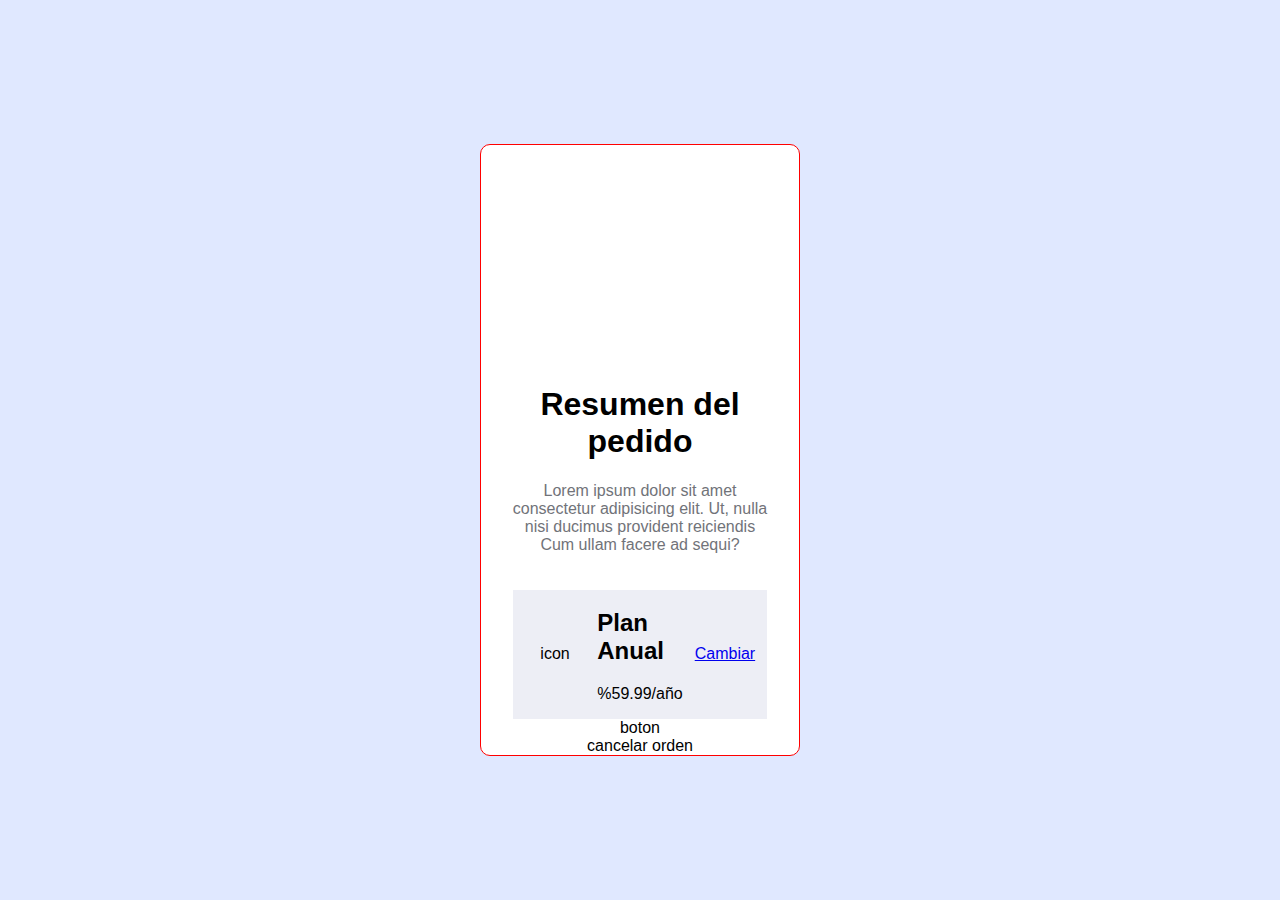
==== 1.-Card-Azul/index.html @ af7c4798 "empezando con el ejercicio 1 de elaborar una card de un plan anual" ====
<!DOCTYPE html>
<html lang="en">
<head>
  <meta charset="UTF-8">
  <meta name="viewport" content="width=device-width, initial-scale=1.0"> <!-- displays site properly based on user's device -->

  <link rel="icon" type="image/png" sizes="32x32" href="./images/favicon-32x32.png">
  
  <title>Frontend Mentor | Tarjeta Azul</title>
<link rel="stylesheet" href="css/estilos.css">
</head>
<body>

  <div class="card">
      <div class="card__hero"></div>
      <div class="card__text"><h1>Resumen del pedido</h1>
        <p>Lorem ipsum dolor sit amet consectetur adipisicing elit. Ut, nulla nisi ducimus provident reiciendis  Cum ullam facere ad sequi?</p></div>
      <div class="card__plan">
        <div>icon</div>
        <div><h2>Plan Anual</h2>
              <p>%59.99/año</p></div>
        <div><a href="#">Cambiar</a></div>
      </div>
      <div>boton</div>
      <div>cancelar orden</div>
  
</div>
</body>
</html>
---- 1.-Card-Azul/css/estilos.css ----
/* variables de css
 */

 :root
 {
     --gris:#717379;;
 }

@import url('https://fonts.googleapis.com/css2?family=Red+Hat+Display:wght@500;700;900&display=swap');

/* reseteamos todos los elementos */
html {
    box-sizing: border-box;
  }
  *, *:before, *:after {
    box-sizing: inherit;
}


body
{
    background-image: url(/order-summary-component-main/images/pattern-background-desktop.svg);
    background-size: cover;
    background-position: center;
    background-repeat: no-repeat;
    background-color: #e0e8ff;
    height: 100vh;
    display: flex;
    justify-content: center;
    align-items: center;
    flex-direction: column;
   margin: 0;
   font-family: 'Red Hat Display', sans-serif;

}


.card
{
    border: 1px solid red;
    background-color: #fff;
    width:25%;
    display: flex;
    flex-direction: column;
    align-items: center;
    justify-content: center; 
    border-radius: 10px;
}

.card__hero
{
    background-image: url(/order-summary-component-main/images/illustration-hero.svg);
    border-radius: 10px 10px 0 0;
    height: 200px;
    background-position: center;
    background-size: cover;
    width: 100%;
    
}

.card__text
{
    margin: 20px 25px;
    text-align: center;
    
}
.card .card__text p
{
    color: var(--gris);
    font-weight: 500;
}

.card__plan
{   
    display: grid;
    grid-template-columns: repeat(3,1fr);
    /* cuando alineamos css grid utilizamos justify-items:  y align-items:  */
    align-items: center;
    justify-items: center;
    border: 5px;
    background-color: #edeef5;
    width: 80%;


}
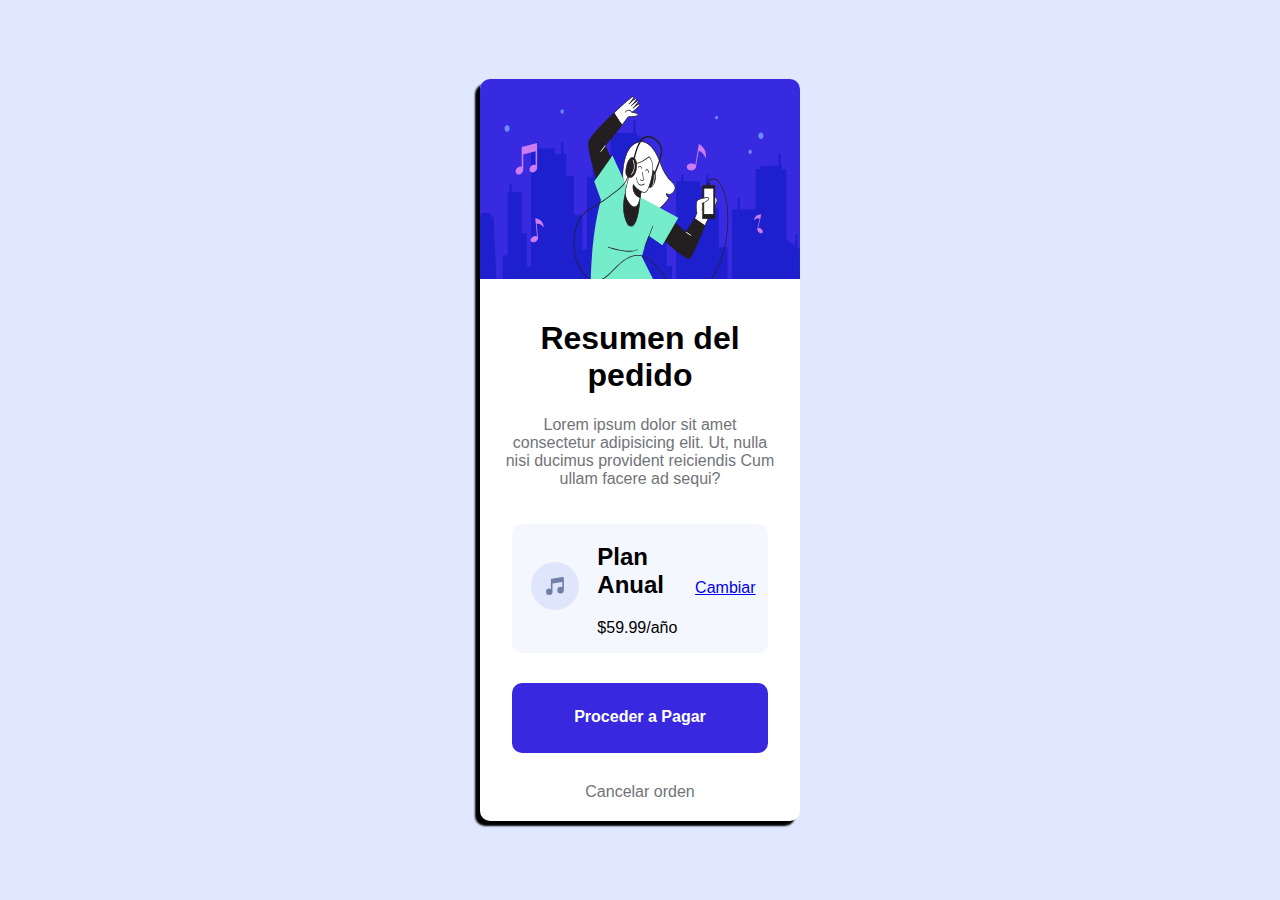
==== commit 8f977a02: "terminamos el primer ejercicio que hago en frontmentor" ====
--- a/1.-Card-Azul/index.html
+++ b/1.-Card-Azul/index.html
@@ -12,17 +12,19 @@
 <body>
 
   <div class="card">
-      <div class="card__hero"></div>
+      <div class="card__hero">
+        <img src="images/illustration-hero.svg" alt="">
+      </div>
       <div class="card__text"><h1>Resumen del pedido</h1>
         <p>Lorem ipsum dolor sit amet consectetur adipisicing elit. Ut, nulla nisi ducimus provident reiciendis  Cum ullam facere ad sequi?</p></div>
       <div class="card__plan">
-        <div>icon</div>
+        <div><img src="images/icon-music.svg" alt="" class="icono"></div>
         <div><h2>Plan Anual</h2>
-              <p>%59.99/año</p></div>
+              <p>$59.99/año</p></div>
         <div><a href="#">Cambiar</a></div>
       </div>
-      <div>boton</div>
-      <div>cancelar orden</div>
+      <div class="boton">Proceder a Pagar</div>
+      <div class="cancelar">Cancelar orden</div>
   
 </div>
 </body>
--- a/1.-Card-Azul/css/estilos.css
+++ b/1.-Card-Azul/css/estilos.css
@@ -37,7 +37,8 @@
 
 .card
 {
-    border: 1px solid red;
+    /* offset-x | offset-y | blur-radius | color */
+box-shadow: -5px 5px 2px black;
     background-color: #fff;
     width:25%;
     display: flex;
@@ -49,13 +50,19 @@
 
 .card__hero
 {
-    background-image: url(/order-summary-component-main/images/illustration-hero.svg);
-    border-radius: 10px 10px 0 0;
+    
     height: 200px;
     background-position: center;
     background-size: cover;
     width: 100%;
     
+}
+
+.card__hero img
+{
+    width: 100%;
+    height: 100%;
+    border-radius: 10px 10px 0 0;
 }
 
 .card__text
@@ -78,8 +85,35 @@
     align-items: center;
     justify-items: center;
     border: 5px;
-    background-color: #edeef5;
+    background-color: hsl(225, 100%, 98%);
     width: 80%;
 
 
+}
+
+.card__plan
+{
+    border-radius: 10px;
+}
+
+.boton
+{
+    margin: 30px auto;
+    background-color:hsl(245, 75%, 52%);
+    width: 80%;
+    height: 70px;
+    border-radius: 10px;
+    color: #fff;
+    font-family: 'Red Hat Display', sans-serif;
+    font-weight: 700;
+    text-align: center;
+    line-height: 68px;
+    cursor: pointer;
+}
+
+.cancelar
+{
+    margin-bottom: 20px;
+    color: var(--gris);
+    cursor: pointer;
 }